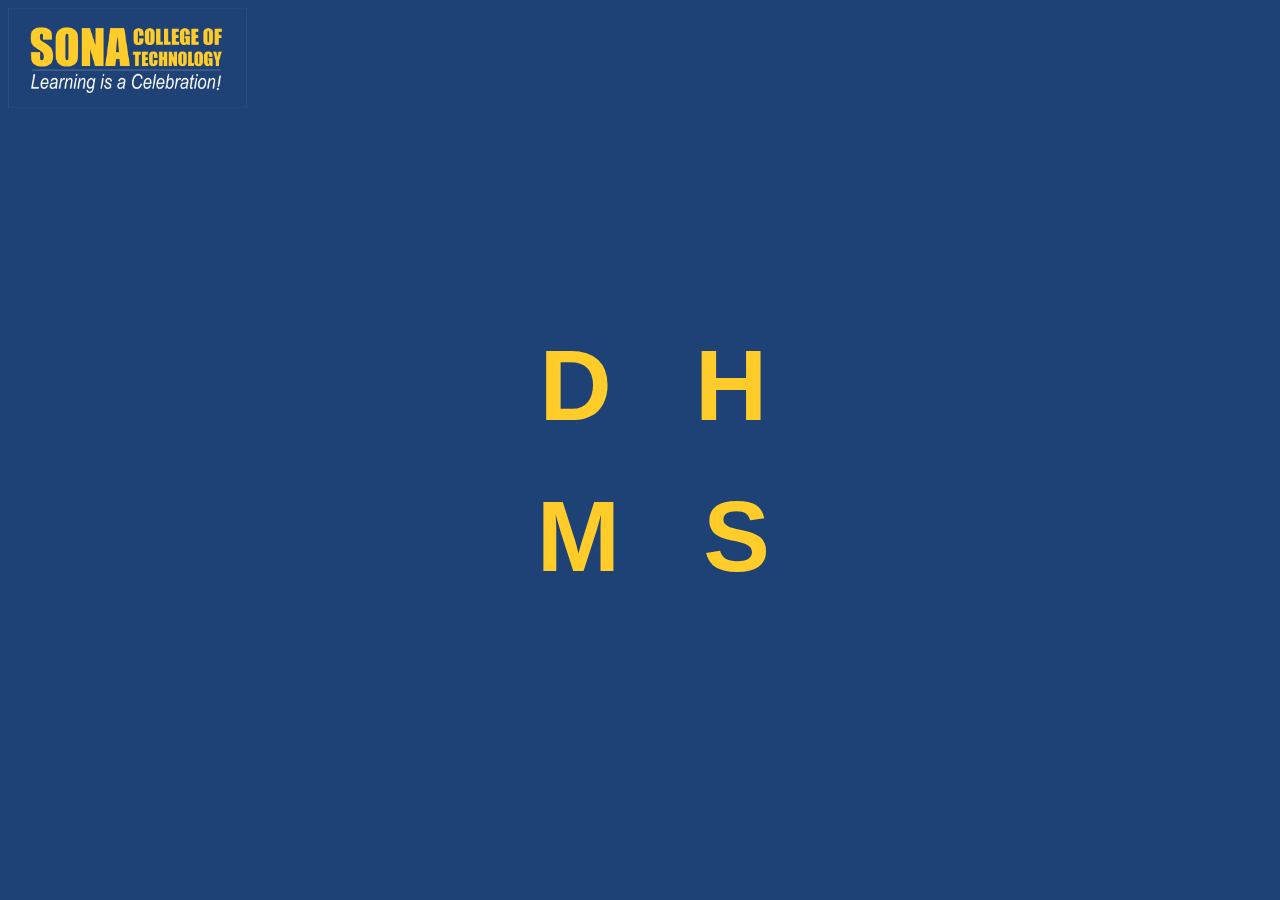
==== index.html @ 7c1b3d9b "first commit" ====
<!DOCTYPE html>
<html>
  <head>
    <title>Countdown</title>
    <link rel="stylesheet" type="text/css" href="style.css">
  </head>
  <body style="background-color: #1E4276;">
    <div class="">
      
    <img src="1.jpg" height="100px">
    <div id="countdown" class="countdown">
        <span id="days" class="countdown-num"></span>
        <span id="days-l" class="countdown-label">D</span>
        <span id="hours" class="countdown-num"></span>
        <span id="hours-l" class="countdown-label">H</span>
        <br>
        <span id="minutes" class="countdown-num"></span>
        <div id="minutes-l" class="countdown-label">M</div>
        <span id="seconds" class="countdown-num"></span>
        <div id="seconds-l" class="countdown-label">S</div>
    </div>
  </div>
    <script src="script.js"></script>
  </body>
</html>
---- style.css ----
.countdown {
    text-align: center;
    top: 50%;
    left: 50%;
    transform: translate(-50%, -50%);
    position: absolute;
    font-weight: 600;
    font-size: 132px;
    color: #FFCC2A;
    font-family: Google Sans, arial, sans-serif;
    cursor: none;
    /* background-image: url("./1.jpg");*/
    /* background-color: black; */
}

/* 
#1E4276
#FFCC2A
*/

.countdown-num {
    display: inline-block;
    font-weight: 500;
}

.countdown-label {
    display: inline-block;
    font-size: 100px;
    padding-right: 10px;
}
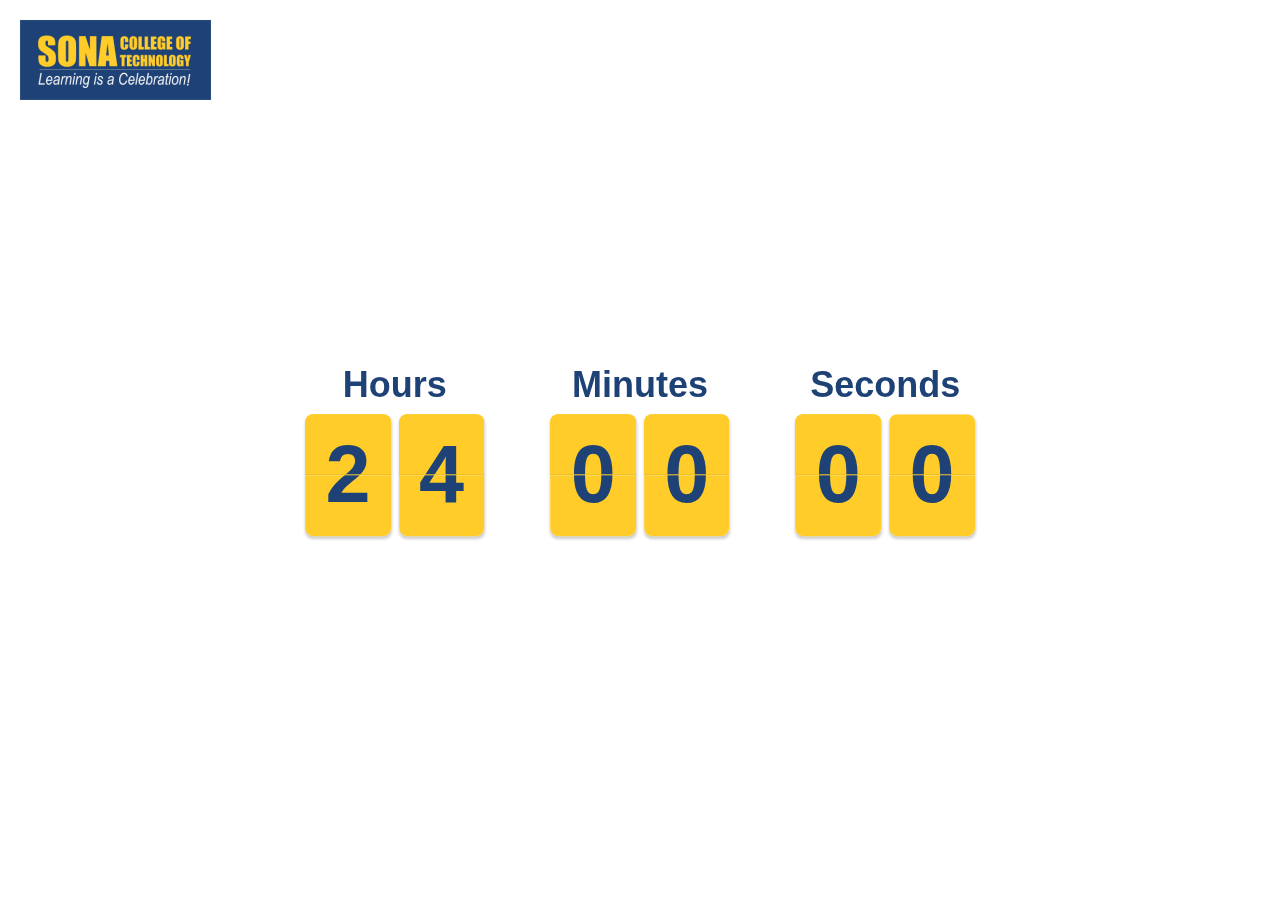
==== commit 6f6d1946: "nk" ====
--- a/index.html
+++ b/index.html
@@ -1,25 +1,70 @@
 <!DOCTYPE html>
-<html>
-  <head>
-    <title>Countdown</title>
-    <link rel="stylesheet" type="text/css" href="style.css">
-  </head>
-  <body style="background-color: #1E4276;">
-    <div class="">
-      
-    <img src="1.jpg" height="100px">
-    <div id="countdown" class="countdown">
-        <span id="days" class="countdown-num"></span>
-        <span id="days-l" class="countdown-label">D</span>
-        <span id="hours" class="countdown-num"></span>
-        <span id="hours-l" class="countdown-label">H</span>
-        <br>
-        <span id="minutes" class="countdown-num"></span>
-        <div id="minutes-l" class="countdown-label">M</div>
-        <span id="seconds" class="countdown-num"></span>
-        <div id="seconds-l" class="countdown-label">S</div>
+<html lang="en">
+<head>
+  <meta charset="UTF-8">
+  <meta http-equiv="X-UA-Compatible" content="IE=edge">
+  <meta name="viewport" content="width=device-width, initial-scale=1.0">
+  <title>Sensa Clock</title>
+  <link rel="stylesheet" href="clock.css">
+  <script src="clock.js" defer></script>
+</head>
+<body>
+  <header id="">
+        <div>
+            <img id="logo" src="logo.jpg" alt="Logo">
+        </div>
+        
+    </header>
+  <div class="container">
+    <div class="container-segment">
+      <div class="segment-title">Hours</div>
+      <div class="segment">
+        <div class="flip-card" data-hours-tens>
+          <div class="top">2</div>
+          <div class="bottom">2</div>
+        </div>
+        <div class="flip-card" data-hours-ones>
+          <div class="top">4</div>
+          <div class="bottom">4</div>
+        </div>
+      </div>
+    </div>
+    <div class="container-segment">
+      <div class="segment-title">Minutes</div>
+      <div class="segment">
+        <div class="flip-card" data-minutes-tens>
+          <div class="top">0</div>
+          <div class="bottom">0</div>
+        </div>
+        <div class="flip-card" data-minutes-ones>
+          <div class="top">0</div>
+          <div class="bottom">0</div>
+        </div>
+      </div>
+    </div>
+    <div class="container-segment">
+      <div class="segment-title">Seconds</div>
+      <div class="segment">
+        <div class="flip-card" data-seconds-tens>
+          <div class="top">0</div>
+          <div class="bottom">0</div>
+        </div>
+        <div class="flip-card" data-seconds-ones>
+          <div class="top">0</div>
+          <div class="bottom">0</div>
+        </div>
+
+        
+      </div>
     </div>
   </div>
-    <script src="script.js"></script>
-  </body>
-</html>
+  <br>
+  <div class="timeline">
+    <div class="progress"></div>
+    <div class="handle">
+    </div>
+  </div>
+  
+  
+</body>
+</html>--- a/clock.css
+++ b/clock.css
@@ -0,0 +1,208 @@
+*, *::after, *::before {
+    box-sizing: border-box;
+    font-family: Arial, Helvetica, sans-serif;
+    font-size: 2.25rem;
+  }
+  
+  header {
+    position: fixed;
+    top: 0;
+    left: 0;
+    width: 100%;
+    z-index: 1;
+  }
+
+  
+  header img {
+    padding: 20px 0 20px 20px;
+    height: 120px;
+    width: auto;
+  }
+  
+  
+  body {
+    color: #ffffff;
+  }
+  
+  .flip-card {
+    position: relative;
+    display: inline-flex;
+    flex-direction: column;
+    box-shadow: 0 2px 3px 0 rgba(0, 0, 0, .2);
+    border-radius: .1em;
+  }
+  
+  .top,
+  .bottom,
+  .flip-card .top-flip,
+  .flip-card .bottom-flip {
+    height: .75em;
+    line-height: 1;
+    padding: .25em;
+    overflow: hidden;
+  }
+  
+  .top,
+  .flip-card .top-flip {
+    background-color: #FFCC2A;
+    border-top-right-radius: .1em;
+    border-top-left-radius: .1em;
+    border-bottom: 1px solid rgba(0, 0, 0, 0.1);
+  }
+  
+  .bottom,
+  .flip-card .bottom-flip {
+    background-color: #FFCC2A;
+    display: flex;
+    align-items: flex-end;
+    border-bottom-right-radius: .1em;
+    border-bottom-left-radius: .1em;
+  }
+  
+  .flip-card .top-flip {
+    position: absolute;
+    width: 100%;
+    animation: flip-top 250ms ease-in;
+    transform-origin: bottom;
+  }
+  
+  @keyframes flip-top {
+    100% {
+      transform: rotateX(90deg);
+    }
+  }
+  
+  .flip-card .bottom-flip {
+    position: absolute;
+    bottom: 0;
+    width: 100%;
+    animation: flip-bottom 250ms ease-out 250ms;
+    transform-origin: top;
+    transform: rotateX(90deg);
+  }
+  
+  @keyframes flip-bottom {
+    100% {
+      transform: rotateX(0deg);
+    }
+  }
+  
+  .container {
+    display: flex;
+    gap: .5em;
+    justify-content: center;
+    text-align: center;
+    top: 50%;
+    left: 50%;
+    transform: translate(-50%, -50%);
+    position: fixed;
+    font-weight: 600;
+    font-size: 132px;
+    color: #1E4276;
+    cursor: none;
+  }
+  
+  .container-segment {
+    display: flex;
+    flex-direction: column;
+    gap: .1em;
+    align-items: center;
+  }
+  
+  .segment {
+    display: flex;
+    gap: .1em;
+  }
+  
+  .segment-title {
+    font-size: 1rem;
+  }
+
+  .timeline {
+    position: fixed;
+    bottom: 10%;
+    height: 100px;
+    background-color: white;
+    margin: 50px auto;
+    overflow: hidden;
+  }
+  
+  .progress {
+    position: absolute;
+    top: 0;
+    left: 0;
+    height: 100%;
+    width: 100%;
+    background: white;
+    background-size: 200% 100%;
+    transition: background-position 0.5s ease-out;
+  }
+  
+  .handle {
+    position: absolute;
+    top: 0;
+    left: 0;
+    height: 100%;
+    display: flex;
+    align-items: center;
+  }
+  
+  
+  
+
+  .timeline {
+    position: fixed;
+    height: 100px;
+    background-color: white;
+    margin: 50px auto;
+    overflow: hidden;
+  }
+  
+  .progress {
+    height: 100%;
+    width: 100%;
+    background: linear-gradient(to right, blue 0%, blue 50%, white 50%, white 100%);
+    background-size: 200% 100%;
+    transition: background-position 0.5s ease-out;
+  }
+  
+  .handle {
+    position: absolute;
+    top: 0;
+    left: 0;
+    height: 100%;
+    display: flex;
+    align-items: center;
+  }
+  
+  .milestone {
+    position: relative;
+    width: 50px;
+    height: 50px;
+    border-radius: 50%;
+    background-color: blue;
+    box-shadow: 0 0 5px rgba(0, 0, 255, 0.5);
+    margin-left: calc(33.33% - 25px);
+    transition: transform 0.2s ease-out;
+  }
+  
+  .milestone1 {
+    background-image: url(milestone1.jpg);
+    background-size: cover;
+  }
+  
+  .milestone2 {
+    background-image: url(milestone2.jpg);
+    background-size: cover;
+  }
+  
+  .milestone3 {
+    background-image: url(milestone3.jpg);
+    background-size: cover;
+  }
+  
+  .timeline:hover .milestone {
+    transform: scale(1.2);
+  }
+    
+  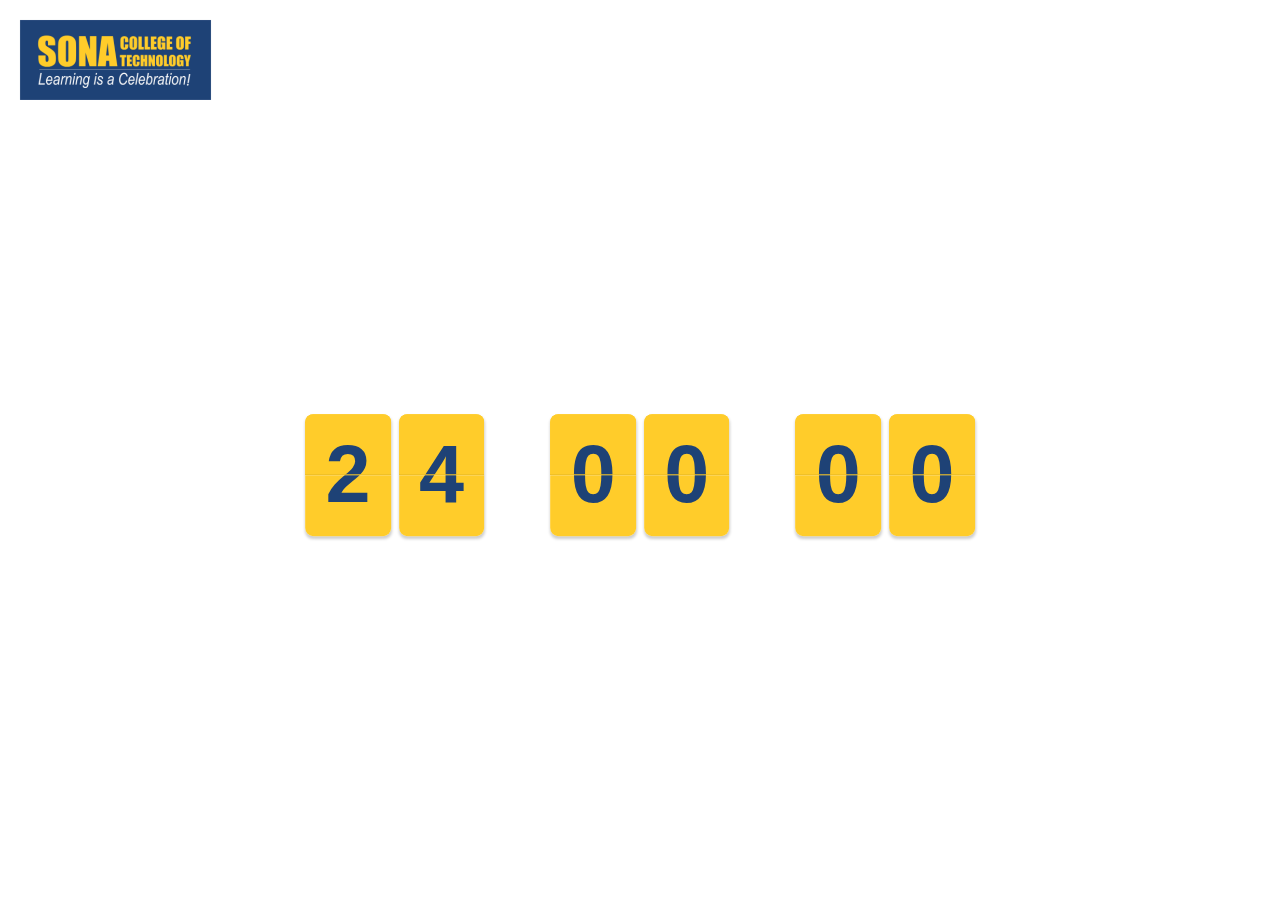
==== commit b9c56393: "new" ====
--- a/index.html
+++ b/index.html
@@ -53,8 +53,6 @@
           <div class="top">0</div>
           <div class="bottom">0</div>
         </div>
-
-        
       </div>
     </div>
   </div>
--- a/clock.css
+++ b/clock.css
@@ -22,6 +22,8 @@
   
   body {
     color: #ffffff;
+    background-image: url("university.jpg");
+    background-size:cover;
   }
   
   .flip-card {
@@ -88,6 +90,7 @@
   }
   
   .container {
+    backdrop-filter: opacity(85%);
     display: flex;
     gap: .5em;
     justify-content: center;
@@ -116,6 +119,7 @@
   
   .segment-title {
     font-size: 1rem;
+    color: white;
   }
 
   .timeline {
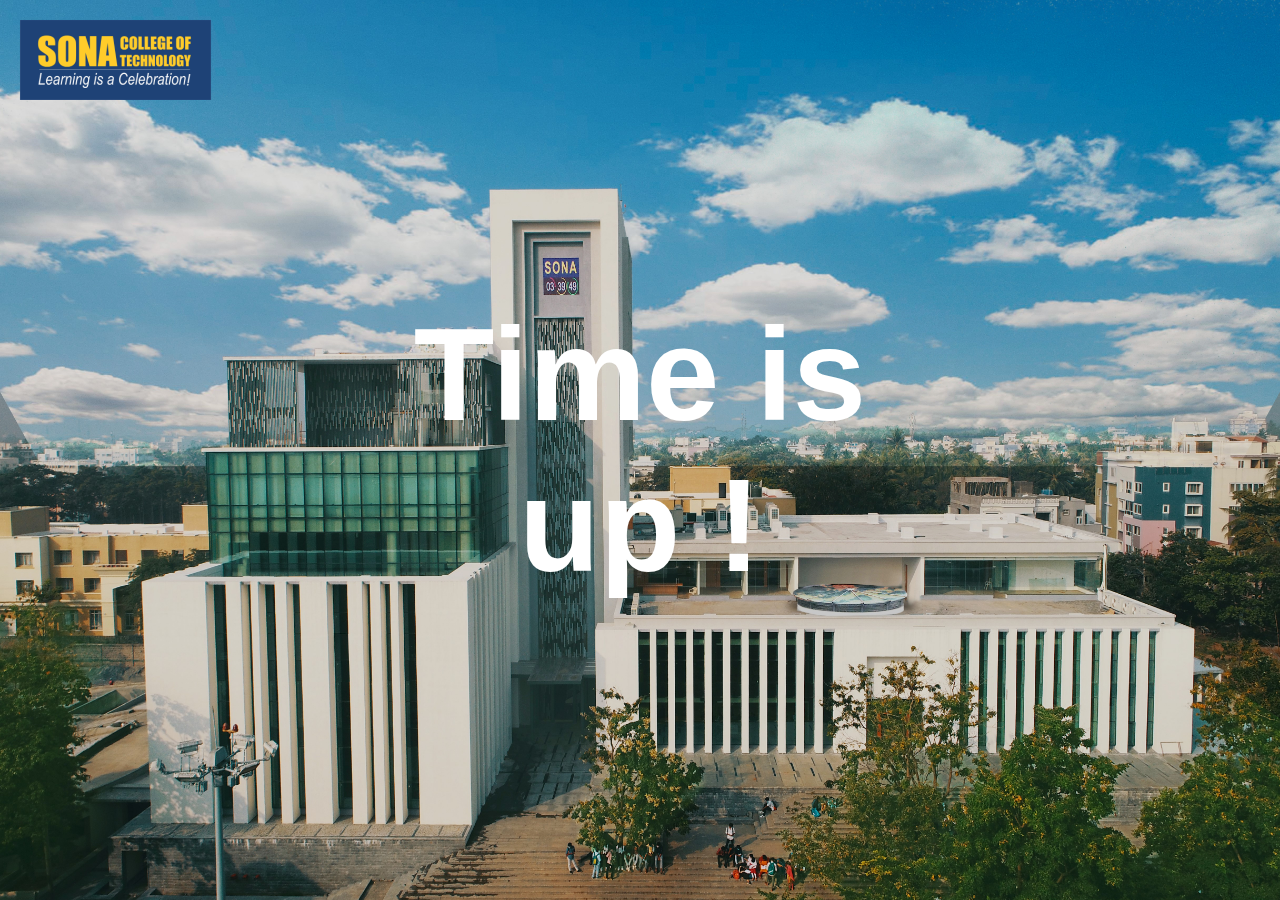
==== commit 44286d0f: "new" ====
--- a/index.html
+++ b/index.html
@@ -15,8 +15,8 @@
         </div>
         
     </header>
-  <div class="container">
-    <div class="container-segment">
+  <div id="cnt" class="container">
+    <div id="hrs" class="container-segment">
       <div class="segment-title">Hours</div>
       <div class="segment">
         <div class="flip-card" data-hours-tens>
@@ -29,7 +29,7 @@
         </div>
       </div>
     </div>
-    <div class="container-segment">
+    <div id="min" class="container-segment">
       <div class="segment-title">Minutes</div>
       <div class="segment">
         <div class="flip-card" data-minutes-tens>
@@ -42,7 +42,7 @@
         </div>
       </div>
     </div>
-    <div class="container-segment">
+    <div id="sec" class="container-segment">
       <div class="segment-title">Seconds</div>
       <div class="segment">
         <div class="flip-card" data-seconds-tens>
--- a/clock.css
+++ b/clock.css
@@ -101,13 +101,14 @@
     position: fixed;
     font-weight: 600;
     font-size: 132px;
-    color: #1E4276;
+    color: white;
     cursor: none;
   }
   
   .container-segment {
     display: flex;
     flex-direction: column;
+    color: #1E4276;
     gap: .1em;
     align-items: center;
   }
@@ -129,40 +130,24 @@
     background-color: white;
     margin: 50px auto;
     overflow: hidden;
+    backdrop-filter: opacity(85%);
+    display: flex;
+    gap: .5em;
+    justify-content: center;
+    text-align: center;
+    left: 50%;
+    transform: translate(-50%, -50%);
+    position: fixed;
+    font-weight: 600;
+    font-size: 132px;
+    color: #1E4276;
+    cursor: none;
   }
   
   .progress {
     position: absolute;
     top: 0;
     left: 0;
-    height: 100%;
-    width: 100%;
-    background: white;
-    background-size: 200% 100%;
-    transition: background-position 0.5s ease-out;
-  }
-  
-  .handle {
-    position: absolute;
-    top: 0;
-    left: 0;
-    height: 100%;
-    display: flex;
-    align-items: center;
-  }
-  
-  
-  
-
-  .timeline {
-    position: fixed;
-    height: 100px;
-    background-color: white;
-    margin: 50px auto;
-    overflow: hidden;
-  }
-  
-  .progress {
     height: 100%;
     width: 100%;
     background: linear-gradient(to right, blue 0%, blue 50%, white 50%, white 100%);
@@ -178,35 +163,4 @@
     display: flex;
     align-items: center;
   }
-  
-  .milestone {
-    position: relative;
-    width: 50px;
-    height: 50px;
-    border-radius: 50%;
-    background-color: blue;
-    box-shadow: 0 0 5px rgba(0, 0, 255, 0.5);
-    margin-left: calc(33.33% - 25px);
-    transition: transform 0.2s ease-out;
-  }
-  
-  .milestone1 {
-    background-image: url(milestone1.jpg);
-    background-size: cover;
-  }
-  
-  .milestone2 {
-    background-image: url(milestone2.jpg);
-    background-size: cover;
-  }
-  
-  .milestone3 {
-    background-image: url(milestone3.jpg);
-    background-size: cover;
-  }
-  
-  .timeline:hover .milestone {
-    transform: scale(1.2);
-  }
-    
   